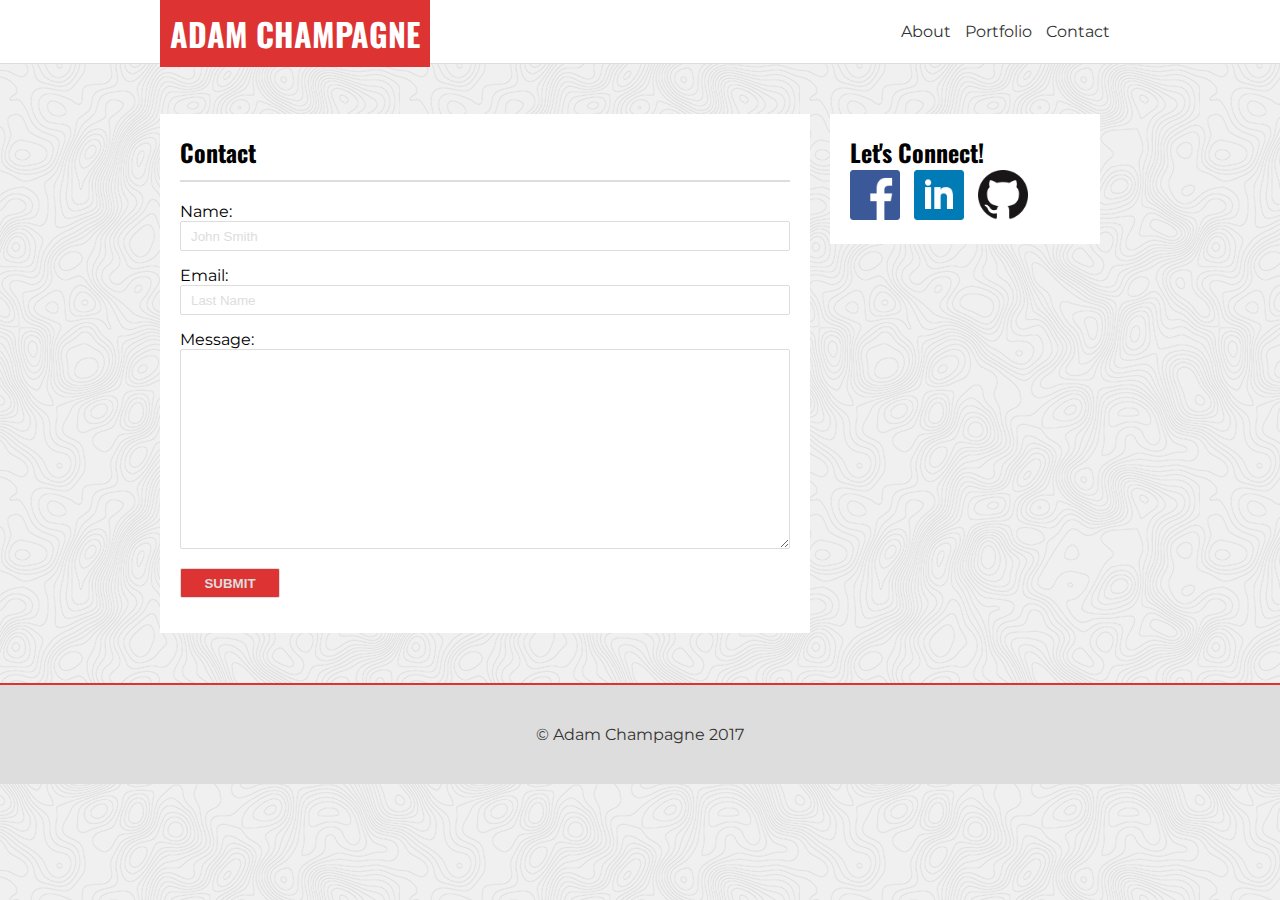
==== contact.html @ 11e98f59 "contact page done" ====
<!DOCTYPE html>
<html>
<head>
	<meta charset="utf-8">
	<meta http-equiv="X-UA-Compatible" content="IE=edge">
	<title>About</title>
	<!-- Reset Stylesheet -->
	<link rel="stylesheet" href="assets/css/style.css">
	<!-- Main Stylesheet -->
	<link rel="stylesheet" href="assets/css/style.css">
	<!-- Google Fonts -->
	<link href="https://fonts.googleapis.com/css?family=Montserrat:400,700|Oswald" rel="stylesheet">
</head>
<body>

	<header id="main-header" class="">
	
		<div class="main-content">
		
			<div id="logo">
				<h1>Adam Champagne</h1>
			</div><!-- /logo -->

			<div id="main-navigation" class="" >
				<ul>
					<li><a href="index.html">About</a></li>
					<li><a href="portfolio.html">Portfolio</a></li>
					<li><a href="contact.html">Contact</a></li>
				</ul>		
			</div><!-- /main-navigation -->

		</div><!-- /main-content -->

	</header><!-- /header -->

	<div id="main-container">

		<div class="main-content">
	
			<main>		
				
				<h2>Contact</h2>
				
				<form id="contact-form">

					Name: <br>
					<input type="text" name="name" value="John Smith"><br>
					Email: <br>
					<input type="text" name="lastname" value="Last Name"><br>
					Message: <br>
					<textarea name="message" id="" cols="50" rows="5"></textarea><br>
					<input type="submit" value="Submit">

				</form>

			</main><!-- /main -->

		

			<aside>

				<h2>Let's Connect!</h2>
				<ul>
					<li> <a href="https://www.facebook.com/adam.champagne" target="_blank"> <img src="assets/images/facebook-logo.png" alt="Facebook" width="50"> </a></li>
					<li> <a href="https://www.linkedin.com/in/adam-champagne-107b8a21/" target="_blank"> <img src="assets/images/linkedin-logo.png" alt="LinkedIn" width="50"> </a></li>
					<li> <a href="https://github.com/acbrent25" target="_blank"> <img src="assets/images/github-logo.png" alt="GitHub" width="50"> </a></li>
				</ul>
				

			</aside>

		</div> <!-- /main-content -->

	</div><!-- /main-container -->

	<footer>
		
		<p>&copy; Adam Champagne 2017</p>

	</footer>

	
</body>
</html>
---- assets/css/style.css ----
* {
	box-sizing: border-box;
	padding: 0;
	margin: 0;
}


body {
	font-family: 'Montserrat', sans-serif;
	background-image: url("../images/site-background.png");
	margin: 0;
	padding: 0;
}



h1,h2,h3,h3,h4 {
	font-family: 'Oswald', sans-serif;
}

main h2 {
	border-bottom: 2px solid #ddd;
	padding-bottom: 10px;
	margin-bottom: 20px;

}



/* MAIN HEADER */

#main-header {
	background: #fff;
	height: 64px;
	border-bottom: 1px solid #ddd;
}

#main-header h1 {
	margin-top: 0;
	background-color: #dd3333;
	color: #fff;
	display: inline;
	float: left;
	padding: 10px;
	text-transform: uppercase;

}

#main-header ul {
	list-style-type: none;
	margin: 0;
    padding: 0;
	float: right;

}

#main-header li {
	display: inline;
	vertical-align: middle;
    line-height: 64px;
    margin-right: 10px;  

}

#main-header li a {
	text-decoration: none;
	color: #333;
}

#main-header li a:hover {
	color: #dd3333;
}

/* MAIN CONTENT */

.main-content {
	width: 960px;
	margin: auto;
}

#mugshot {
	float: left;
	padding-right: 10px;
}

#main-container {
	margin: 50px 0;
	overflow: hidden;
}

main {
	width: 650px;
	float: left;
	background: #fff;
	padding: 20px;


}

/* SIDEBAR */

aside {
	width: 270px;
	float: left;
	background: #fff;
	padding: 20px;
	margin: 0 20px;
}

aside ul {
	list-style-type: none;
}

aside ul li {
	display: inline;
	margin-right: 10px;
}

aside ul li a {
	text-decoration: none;
}

/* FOOTER */

footer {
	clear: both;
	background: #ddd;
	color: #333;
	text-align: center;
	padding: 40px;
	border-top: 2px solid #dd3333;
}


/* PORTFOLIO PAGE */

#portfolio-content {
	margin-top: 20px;
}

.portfolio-image {
	width: 275px;
	height: 200px;
	overflow: hidden;
	float: left;
	margin: 15px;
}

.portfolio-image h2 {
	z-index: 1;
	position: relative;
	top: 140px;
	text-align: center;
	background: rgba(215, 44, 44, 0.7);
	color: #fff;
	padding: 5px 0;
}

.portfolio-image a {
	text-decoration: none;
}

.portfolio-image h2:hover {
	color: #333;
}

.portfolio-image img {
    margin-top: -50px;
}

/* CONTACT PAGE */

#contact-form {
    margin-top: 20px;
}

input, textarea {
    border: 1px solid #ddd;
    height: 30px;
    padding: 10px;
    border-radius: 2px;
    margin-bottom: 15px;
    width: 100%;
    color: #ddd;
}

textarea {
	height: 200px;
}

input[type="submit"] {
    background: #dd3333;
    width: 100px;
    padding: 0;
    text-transform: uppercase;
    font-weight: bold;
    border-radius: 2px;
}

input[type="submit"]:hover {
    background: #333;
    color: #fff;
}
---- assets/css/style.css ----
* {
	box-sizing: border-box;
	padding: 0;
	margin: 0;
}


body {
	font-family: 'Montserrat', sans-serif;
	background-image: url("../images/site-background.png");
	margin: 0;
	padding: 0;
}



h1,h2,h3,h3,h4 {
	font-family: 'Oswald', sans-serif;
}

main h2 {
	border-bottom: 2px solid #ddd;
	padding-bottom: 10px;
	margin-bottom: 20px;

}



/* MAIN HEADER */

#main-header {
	background: #fff;
	height: 64px;
	border-bottom: 1px solid #ddd;
}

#main-header h1 {
	margin-top: 0;
	background-color: #dd3333;
	color: #fff;
	display: inline;
	float: left;
	padding: 10px;
	text-transform: uppercase;

}

#main-header ul {
	list-style-type: none;
	margin: 0;
    padding: 0;
	float: right;

}

#main-header li {
	display: inline;
	vertical-align: middle;
    line-height: 64px;
    margin-right: 10px;  

}

#main-header li a {
	text-decoration: none;
	color: #333;
}

#main-header li a:hover {
	color: #dd3333;
}

/* MAIN CONTENT */

.main-content {
	width: 960px;
	margin: auto;
}

#mugshot {
	float: left;
	padding-right: 10px;
}

#main-container {
	margin: 50px 0;
	overflow: hidden;
}

main {
	width: 650px;
	float: left;
	background: #fff;
	padding: 20px;


}

/* SIDEBAR */

aside {
	width: 270px;
	float: left;
	background: #fff;
	padding: 20px;
	margin: 0 20px;
}

aside ul {
	list-style-type: none;
}

aside ul li {
	display: inline;
	margin-right: 10px;
}

aside ul li a {
	text-decoration: none;
}

/* FOOTER */

footer {
	clear: both;
	background: #ddd;
	color: #333;
	text-align: center;
	padding: 40px;
	border-top: 2px solid #dd3333;
}


/* PORTFOLIO PAGE */

#portfolio-content {
	margin-top: 20px;
}

.portfolio-image {
	width: 275px;
	height: 200px;
	overflow: hidden;
	float: left;
	margin: 15px;
}

.portfolio-image h2 {
	z-index: 1;
	position: relative;
	top: 140px;
	text-align: center;
	background: rgba(215, 44, 44, 0.7);
	color: #fff;
	padding: 5px 0;
}

.portfolio-image a {
	text-decoration: none;
}

.portfolio-image h2:hover {
	color: #333;
}

.portfolio-image img {
    margin-top: -50px;
}

/* CONTACT PAGE */

#contact-form {
    margin-top: 20px;
}

input, textarea {
    border: 1px solid #ddd;
    height: 30px;
    padding: 10px;
    border-radius: 2px;
    margin-bottom: 15px;
    width: 100%;
    color: #ddd;
}

textarea {
	height: 200px;
}

input[type="submit"] {
    background: #dd3333;
    width: 100px;
    padding: 0;
    text-transform: uppercase;
    font-weight: bold;
    border-radius: 2px;
}

input[type="submit"]:hover {
    background: #333;
    color: #fff;
}
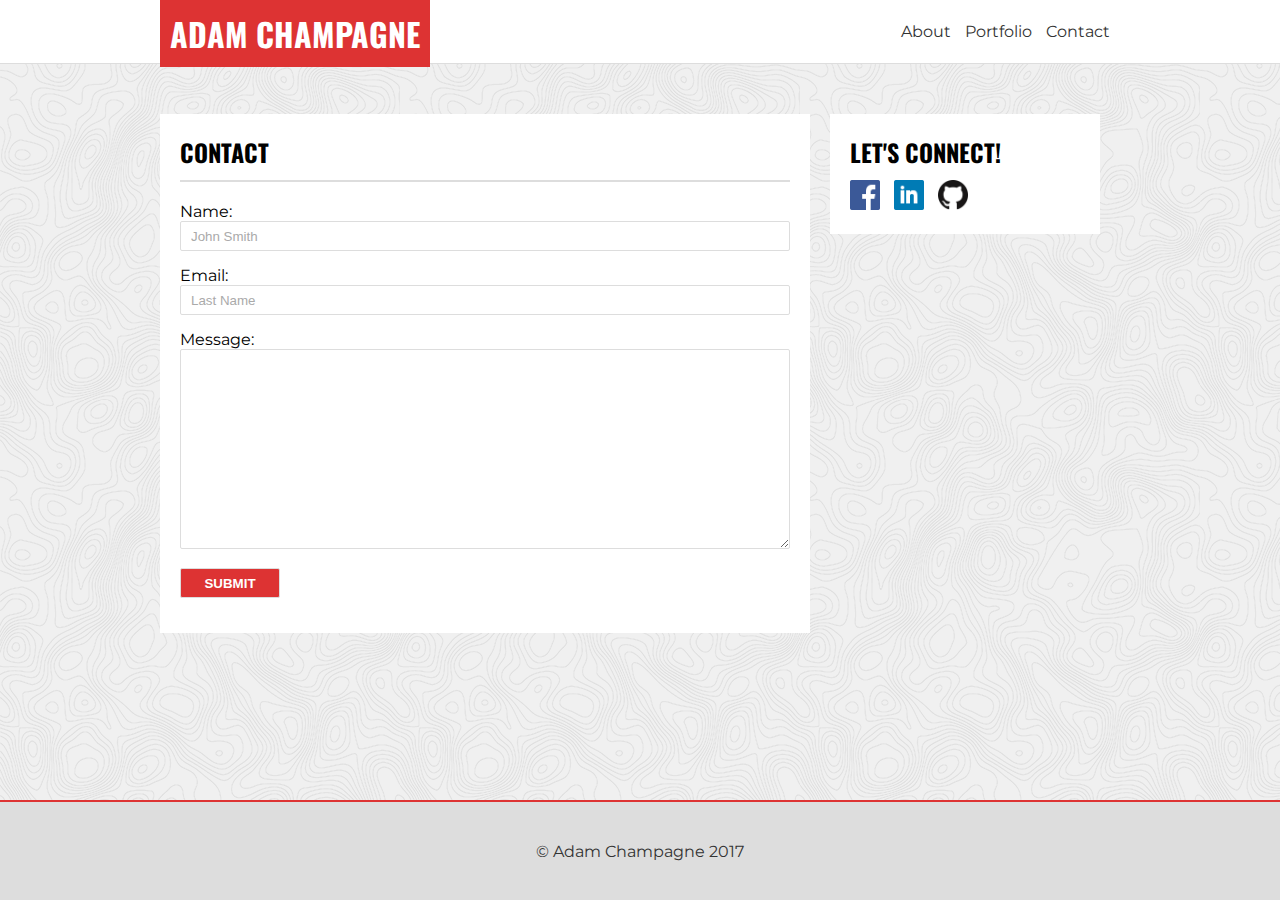
==== commit d506bd70: "made html and css more semantic" ====
--- a/contact.html
+++ b/contact.html
@@ -13,31 +13,38 @@
 </head>
 <body>
 
-	<header id="main-header" class="">
+	<!-- HEADER
+	================================================== -->
+	<header id="site-header" class="">
+
+		<!-- NAVBAR
+		================================================== -->	
+			<div class="container">
+		
+				<div id="logo">
+					<h1><a href="index.html">Adam Champagne</a></h1>
+				</div><!-- /logo -->
+
+				<nav>
+					<ul>
+						<li><a href="index.html">About</a></li>
+						<li><a href="portfolio.html">Portfolio</a></li>
+						<li><a href="contact.html">Contact</a></li>
+					</ul>
+				</nav><!-- /navbar-->
+
+			</div><!-- /container-->
 	
-		<div class="main-content">
+
+	</header><!-- /site-header -->
+
+	<!-- CONTACT
+    ================================================== -->
+		<section id="contact">
+
+			<div class="container">
 		
-			<div id="logo">
-				<h1>Adam Champagne</h1>
-			</div><!-- /logo -->
-
-			<div id="main-navigation" class="" >
-				<ul>
-					<li><a href="index.html">About</a></li>
-					<li><a href="portfolio.html">Portfolio</a></li>
-					<li><a href="contact.html">Contact</a></li>
-				</ul>		
-			</div><!-- /main-navigation -->
-
-		</div><!-- /main-content -->
-
-	</header><!-- /header -->
-
-	<div id="main-container">
-
-		<div class="main-content">
-	
-			<main>		
+				<main>	
 				
 				<h2>Contact</h2>
 				
@@ -55,23 +62,22 @@
 
 			</main><!-- /main -->
 
-		
+				<!-- SIDEBAR
+   				================================================== -->			
+				<aside>
 
-			<aside>
+					<h2>Let's Connect!</h2>
+					<ul>
+						<li> <a href="https://www.facebook.com/adam.champagne" target="_blank"> <img src="assets/images/facebook-logo.png" alt="Facebook" width="50"> </a></li>
+						<li> <a href="https://www.linkedin.com/in/adam-champagne-107b8a21/" target="_blank"> <img src="assets/images/linkedin-logo.png" alt="LinkedIn" width="50"> </a></li>
+						<li> <a href="https://github.com/acbrent25" target="_blank"> <img src="assets/images/github-logo.png" alt="GitHub" width="50"> </a></li>
+					</ul>
+					
+				</aside>
 
-				<h2>Let's Connect!</h2>
-				<ul>
-					<li> <a href="https://www.facebook.com/adam.champagne" target="_blank"> <img src="assets/images/facebook-logo.png" alt="Facebook" width="50"> </a></li>
-					<li> <a href="https://www.linkedin.com/in/adam-champagne-107b8a21/" target="_blank"> <img src="assets/images/linkedin-logo.png" alt="LinkedIn" width="50"> </a></li>
-					<li> <a href="https://github.com/acbrent25" target="_blank"> <img src="assets/images/github-logo.png" alt="GitHub" width="50"> </a></li>
-				</ul>
-				
+			</container> <!-- /container -->
 
-			</aside>
-
-		</div> <!-- /main-content -->
-
-	</div><!-- /main-container -->
+		</section><!-- /CONTACT-->
 
 	<footer>
 		
--- a/assets/css/style.css
+++ b/assets/css/style.css
@@ -1,41 +1,78 @@
+/****************************
+		GLOBAL STYLES
+****************************/
+
 * {
 	box-sizing: border-box;
 	padding: 0;
 	margin: 0;
 }
 
+html {
+	position: relative;
+	min-height: 100%;
+}
 
 body {
 	font-family: 'Montserrat', sans-serif;
 	background-image: url("../images/site-background.png");
-	margin: 0;
+	margin: 0 0 100px;
 	padding: 0;
+}
+
+.container  {
+	width: 960px;
+	margin: auto;
 }
 
 
 
 h1,h2,h3,h3,h4 {
 	font-family: 'Oswald', sans-serif;
-}
+	text-transform: uppercase;
+}
+
+p {
+	margin-bottom: 10px;
+}
+
 
 main h2 {
 	border-bottom: 2px solid #ddd;
 	padding-bottom: 10px;
 	margin-bottom: 20px;
-
-}
-
-
-
-/* MAIN HEADER */
-
-#main-header {
+}
+
+
+
+section {
+	margin: 50px 0;
+	overflow: hidden;
+}
+
+main {
+	width: 650px;
+	float: left;
+	background: #fff;
+	padding: 20px;
+
+
+}
+
+
+
+
+/****************************
+		MAIN HEADER
+****************************/
+
+#site-header {
 	background: #fff;
 	height: 64px;
 	border-bottom: 1px solid #ddd;
 }
 
-#main-header h1 {
+#site-header h1 {
 	margin-top: 0;
 	background-color: #dd3333;
 	color: #fff;
@@ -46,7 +83,17 @@
 
 }
 
-#main-header ul {
+#logo a {
+    color: #fff;
+    text-decoration: none;
+}
+
+/****************************
+		NAVIGATION
+****************************/
+
+
+nav ul {
 	list-style-type: none;
 	margin: 0;
     padding: 0;
@@ -54,7 +101,7 @@
 
 }
 
-#main-header li {
+nav li {
 	display: inline;
 	vertical-align: middle;
     line-height: 64px;
@@ -62,42 +109,37 @@
 
 }
 
-#main-header li a {
+nav li a {
 	text-decoration: none;
 	color: #333;
 }
 
-#main-header li a:hover {
+nav li a:hover {
 	color: #dd3333;
 }
 
-/* MAIN CONTENT */
-
-.main-content {
-	width: 960px;
-	margin: auto;
-}
+
+
+
+/****************************
+		ABOUT PAGE
+****************************/
 
 #mugshot {
 	float: left;
-	padding-right: 10px;
-}
-
-#main-container {
-	margin: 50px 0;
-	overflow: hidden;
-}
-
-main {
-	width: 650px;
-	float: left;
-	background: #fff;
-	padding: 20px;
-
-
-}
-
-/* SIDEBAR */
+	border: 1px solid #ddd;
+	padding: 5px;
+	border-radius: 2px;
+	margin-right: 10px;
+	box-shadow: 2px 2px 2px #888888;
+
+}
+
+
+
+/****************************
+		SIDEBAR PAGE 
+****************************/
 
 aside {
 	width: 270px;
@@ -109,6 +151,7 @@
 
 aside ul {
 	list-style-type: none;
+	margin-top: 10px;
 }
 
 aside ul li {
@@ -116,6 +159,10 @@
 	margin-right: 10px;
 }
 
+aside ul li img {
+	max-width: 30px;
+}
+
 aside ul li a {
 	text-decoration: none;
 }
@@ -123,16 +170,29 @@
 /* FOOTER */
 
 footer {
+
 	clear: both;
 	background: #ddd;
 	color: #333;
 	text-align: center;
 	padding: 40px;
 	border-top: 2px solid #dd3333;
-}
-
-
-/* PORTFOLIO PAGE */
+	position: absolute;
+	left: 0;
+	bottom: 0;
+	width: 100%;
+	height: 100px;
+}
+
+
+/****************************
+		PORTFOLIO PAGE 
+****************************/
+
+#portfolio-content h2 {
+	border-bottom: none;
+}
+
 
 #portfolio-content {
 	margin-top: 20px;
@@ -168,7 +228,11 @@
     margin-top: -50px;
 }
 
-/* CONTACT PAGE */
+
+
+/****************************
+		CONTACT PAGE 
+****************************/
 
 #contact-form {
     margin-top: 20px;
@@ -181,7 +245,7 @@
     border-radius: 2px;
     margin-bottom: 15px;
     width: 100%;
-    color: #ddd;
+    color: #aaa;
 }
 
 textarea {
@@ -195,6 +259,7 @@
     text-transform: uppercase;
     font-weight: bold;
     border-radius: 2px;
+    color: #fff;
 }
 
 input[type="submit"]:hover {
--- a/assets/css/style.css
+++ b/assets/css/style.css
@@ -1,41 +1,78 @@
+/****************************
+		GLOBAL STYLES
+****************************/
+
 * {
 	box-sizing: border-box;
 	padding: 0;
 	margin: 0;
 }
 
+html {
+	position: relative;
+	min-height: 100%;
+}
 
 body {
 	font-family: 'Montserrat', sans-serif;
 	background-image: url("../images/site-background.png");
-	margin: 0;
+	margin: 0 0 100px;
 	padding: 0;
+}
+
+.container  {
+	width: 960px;
+	margin: auto;
 }
 
 
 
 h1,h2,h3,h3,h4 {
 	font-family: 'Oswald', sans-serif;
-}
+	text-transform: uppercase;
+}
+
+p {
+	margin-bottom: 10px;
+}
+
 
 main h2 {
 	border-bottom: 2px solid #ddd;
 	padding-bottom: 10px;
 	margin-bottom: 20px;
-
-}
-
-
-
-/* MAIN HEADER */
-
-#main-header {
+}
+
+
+
+section {
+	margin: 50px 0;
+	overflow: hidden;
+}
+
+main {
+	width: 650px;
+	float: left;
+	background: #fff;
+	padding: 20px;
+
+
+}
+
+
+
+
+/****************************
+		MAIN HEADER
+****************************/
+
+#site-header {
 	background: #fff;
 	height: 64px;
 	border-bottom: 1px solid #ddd;
 }
 
-#main-header h1 {
+#site-header h1 {
 	margin-top: 0;
 	background-color: #dd3333;
 	color: #fff;
@@ -46,7 +83,17 @@
 
 }
 
-#main-header ul {
+#logo a {
+    color: #fff;
+    text-decoration: none;
+}
+
+/****************************
+		NAVIGATION
+****************************/
+
+
+nav ul {
 	list-style-type: none;
 	margin: 0;
     padding: 0;
@@ -54,7 +101,7 @@
 
 }
 
-#main-header li {
+nav li {
 	display: inline;
 	vertical-align: middle;
     line-height: 64px;
@@ -62,42 +109,37 @@
 
 }
 
-#main-header li a {
+nav li a {
 	text-decoration: none;
 	color: #333;
 }
 
-#main-header li a:hover {
+nav li a:hover {
 	color: #dd3333;
 }
 
-/* MAIN CONTENT */
-
-.main-content {
-	width: 960px;
-	margin: auto;
-}
+
+
+
+/****************************
+		ABOUT PAGE
+****************************/
 
 #mugshot {
 	float: left;
-	padding-right: 10px;
-}
-
-#main-container {
-	margin: 50px 0;
-	overflow: hidden;
-}
-
-main {
-	width: 650px;
-	float: left;
-	background: #fff;
-	padding: 20px;
-
-
-}
-
-/* SIDEBAR */
+	border: 1px solid #ddd;
+	padding: 5px;
+	border-radius: 2px;
+	margin-right: 10px;
+	box-shadow: 2px 2px 2px #888888;
+
+}
+
+
+
+/****************************
+		SIDEBAR PAGE 
+****************************/
 
 aside {
 	width: 270px;
@@ -109,6 +151,7 @@
 
 aside ul {
 	list-style-type: none;
+	margin-top: 10px;
 }
 
 aside ul li {
@@ -116,6 +159,10 @@
 	margin-right: 10px;
 }
 
+aside ul li img {
+	max-width: 30px;
+}
+
 aside ul li a {
 	text-decoration: none;
 }
@@ -123,16 +170,29 @@
 /* FOOTER */
 
 footer {
+
 	clear: both;
 	background: #ddd;
 	color: #333;
 	text-align: center;
 	padding: 40px;
 	border-top: 2px solid #dd3333;
-}
-
-
-/* PORTFOLIO PAGE */
+	position: absolute;
+	left: 0;
+	bottom: 0;
+	width: 100%;
+	height: 100px;
+}
+
+
+/****************************
+		PORTFOLIO PAGE 
+****************************/
+
+#portfolio-content h2 {
+	border-bottom: none;
+}
+
 
 #portfolio-content {
 	margin-top: 20px;
@@ -168,7 +228,11 @@
     margin-top: -50px;
 }
 
-/* CONTACT PAGE */
+
+
+/****************************
+		CONTACT PAGE 
+****************************/
 
 #contact-form {
     margin-top: 20px;
@@ -181,7 +245,7 @@
     border-radius: 2px;
     margin-bottom: 15px;
     width: 100%;
-    color: #ddd;
+    color: #aaa;
 }
 
 textarea {
@@ -195,6 +259,7 @@
     text-transform: uppercase;
     font-weight: bold;
     border-radius: 2px;
+    color: #fff;
 }
 
 input[type="submit"]:hover {
